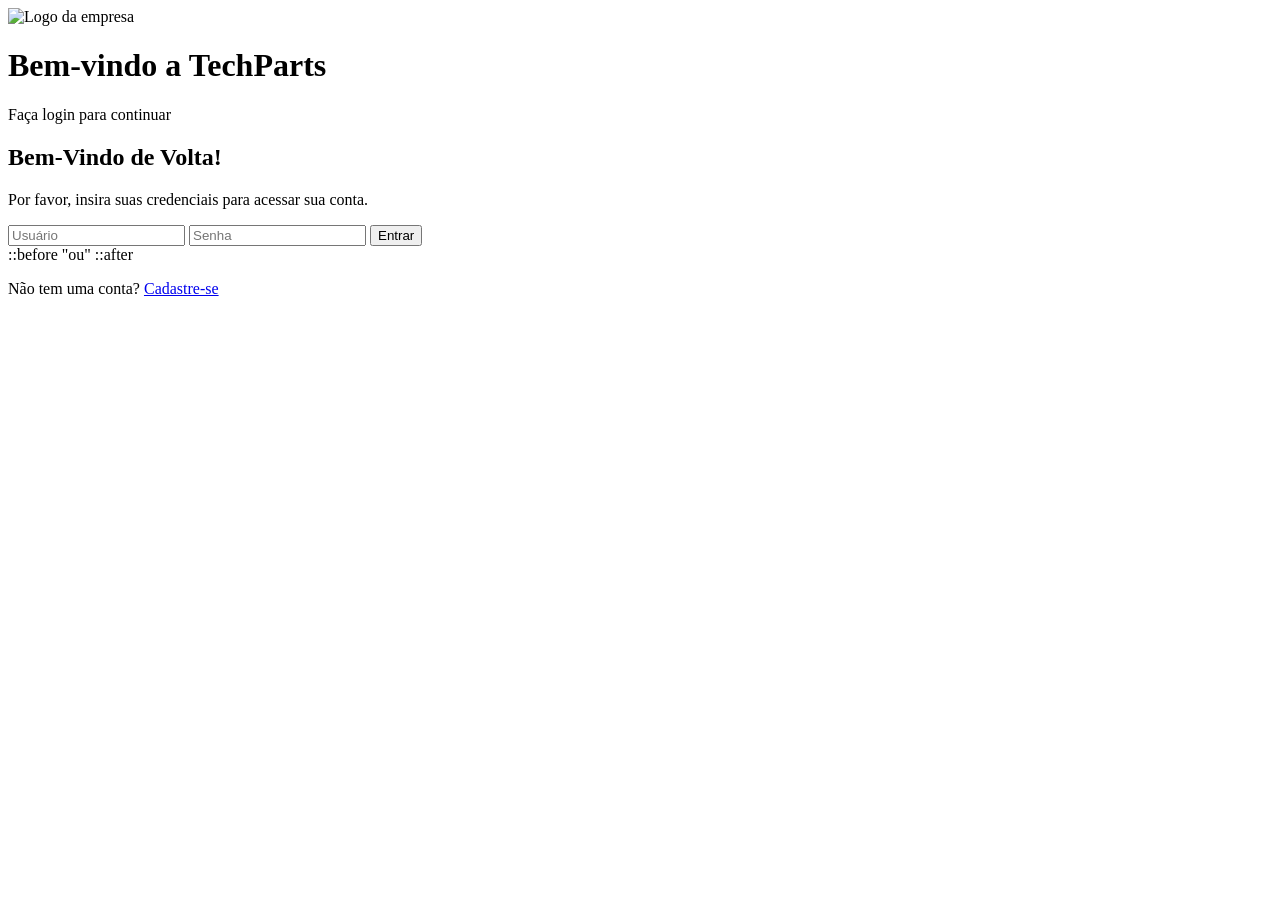
==== TechParts/index.html @ 3e7e5b4c "Inicio do Projeto" ====
<!DOCTYPE html>
<html lang="pt-br">
<head>
    <meta charset="UTF-8">
    <meta name="viewport" content="width=device-width, initial-scale=1.0">
    <title>TechParts - Industria</title>
    <link rel="stylesheet" href="teste.css">
</head>
<body> 
    <div class="parent">
        <div class="grid-login">
            <div class="logo">
                <img src="logo.png" alt="Logo da empresa">
            
                <div class="login-logo-text">
                    <h1>Bem-vindo a TechParts</h1>
                    <p>Faça login para continuar</p>
                </div>

            <h2>Bem-Vindo de Volta!</h2>
            <p>Por favor, insira suas credenciais para acessar sua conta.</p>
            </div>

            <form action="login.php" method="POST" class="login-form">
                <input type="text" name="username" placeholder="Usuário" class="input-login">
                <input type="password" name="password" placeholder="Senha" class="input-login">
                <button type="submit" class="login-button">Entrar</button>
            </form>

            <div class="login-divider">
                ::before
                "ou"
                ::after
            </div>

            <div class="login-login-footer">
                <p>Não tem uma conta? <a href="pages/cadastro.html">Cadastre-se</a></p>
            </div>
    </div>
</body>
</html>
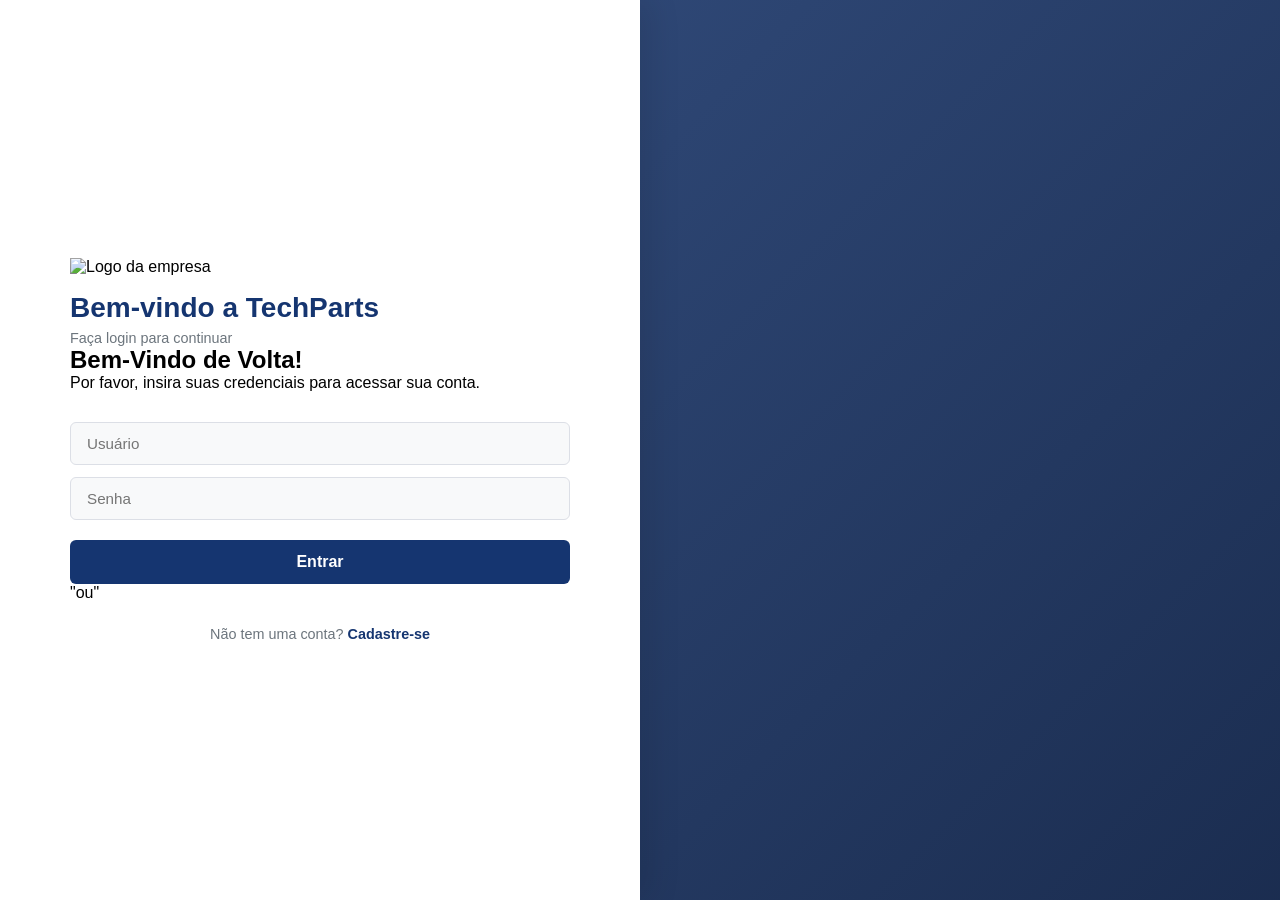
==== commit 4fe95dcf: "atualizado o index" ====
--- a/TechParts/index.html
+++ b/TechParts/index.html
@@ -4,7 +4,7 @@
     <meta charset="UTF-8">
     <meta name="viewport" content="width=device-width, initial-scale=1.0">
     <title>TechParts - Industria</title>
-    <link rel="stylesheet" href="teste.css">
+    <link rel="stylesheet" href="assets/css/style.css">
 </head>
 <body> 
     <div class="parent">
@@ -24,13 +24,11 @@
             <form action="login.php" method="POST" class="login-form">
                 <input type="text" name="username" placeholder="Usuário" class="input-login">
                 <input type="password" name="password" placeholder="Senha" class="input-login">
-                <button type="submit" class="login-button">Entrar</button>
+                <button type="submit" class="login-button" link="dashboard.html">Entrar</button>
             </form>
 
             <div class="login-divider">
-                ::before
                 "ou"
-                ::after
             </div>
 
             <div class="login-login-footer">
--- a/TechParts/assets/css/style.css
+++ b/TechParts/assets/css/style.css
@@ -0,0 +1,129 @@
+* {
+    margin: 0;
+    padding: 0;
+    box-sizing: border-box;
+    font-family: 'Segoe UI', Roboto, Helvetica, Arial, sans-serif;
+}
+
+body {
+    width: 100vw;
+    height: 100vh;
+    overflow: hidden;
+    background-color: #f4f6f9;
+}
+
+.parent {
+    display: flex;
+    width: 100vw;
+    height: 100vh;
+    background: linear-gradient(135deg, rgba(21, 53, 112, 0.85), rgba(15, 34, 71, 0.95)), 
+                url('https://images.unsplash.com/photo-1581091226825-a6a2a5aee158?q=80&w=1920') no-repeat center center / cover;
+}
+
+.grid-login {
+    width: 50%;
+    height: 100%;
+    background-color: #ffffff;
+    padding: 40px 70px;
+    display: flex;
+    flex-direction: column;
+    justify-content: center;
+    box-shadow: 10px 0 30px rgba(0, 0, 0, 0.1);
+    z-index: 10;
+    overflow-y: auto;
+}
+
+.logo {
+    margin-bottom: 20px;
+}
+
+.logo img {
+    max-width: 150px;
+    height: auto;
+    margin-bottom: 16px;
+}
+
+.login-logo-text h1 {
+    color: #153570;
+    font-size: 1.75rem;
+    font-weight: 700;
+    margin-bottom: 6px;
+}
+
+.login-logo-text p {
+    color: #6c757d;
+    font-size: 0.9rem;
+}
+
+.login-form {
+    display: flex;
+    flex-direction: column;
+    gap: 12px;
+    margin-top: 10px;
+}
+
+.input-login {
+    width: 100%;
+    padding: 12px 16px;
+    border: 1px solid #dcdfe6;
+    border-radius: 6px;
+    background-color: #f8f9fa;
+    color: #333333;
+    font-size: 0.95rem;
+    outline: none;
+    transition: all 0.2s ease;
+}
+
+.input-login:focus {
+    background-color: #ffffff;
+    border-color: #153570;
+    box-shadow: 0 0 0 3px rgba(21, 53, 112, 0.15);
+}
+
+.login-button {
+    width: 100%;
+    padding: 13px;
+    background-color: #153570;
+    color: #ffffff;
+    border: none;
+    border-radius: 6px;
+    font-size: 1rem;
+    font-weight: 600;
+    cursor: pointer;
+    transition: background-color 0.2s ease, transform 0.1s ease;
+    margin-top: 8px;
+}
+
+.login-button:hover {
+    background-color: #0e244d;
+}
+
+.login-button:active {
+    transform: scale(0.99);
+}
+
+.login-login-footer {
+    text-align: center;
+    font-size: 0.9rem;
+    color: #6c757d;
+    margin-top: 24px;
+}
+
+.login-login-footer a {
+    color: #153570;
+    font-weight: 600;
+    text-decoration: none;
+    transition: color 0.2s ease;
+}
+
+.login-login-footer a:hover {
+    text-decoration: underline;
+    color: #0e244d;
+}
+
+@media (max-width: 900px) {
+    .grid-login {
+        width: 100%;
+        padding: 30px 20px;
+    }
+}
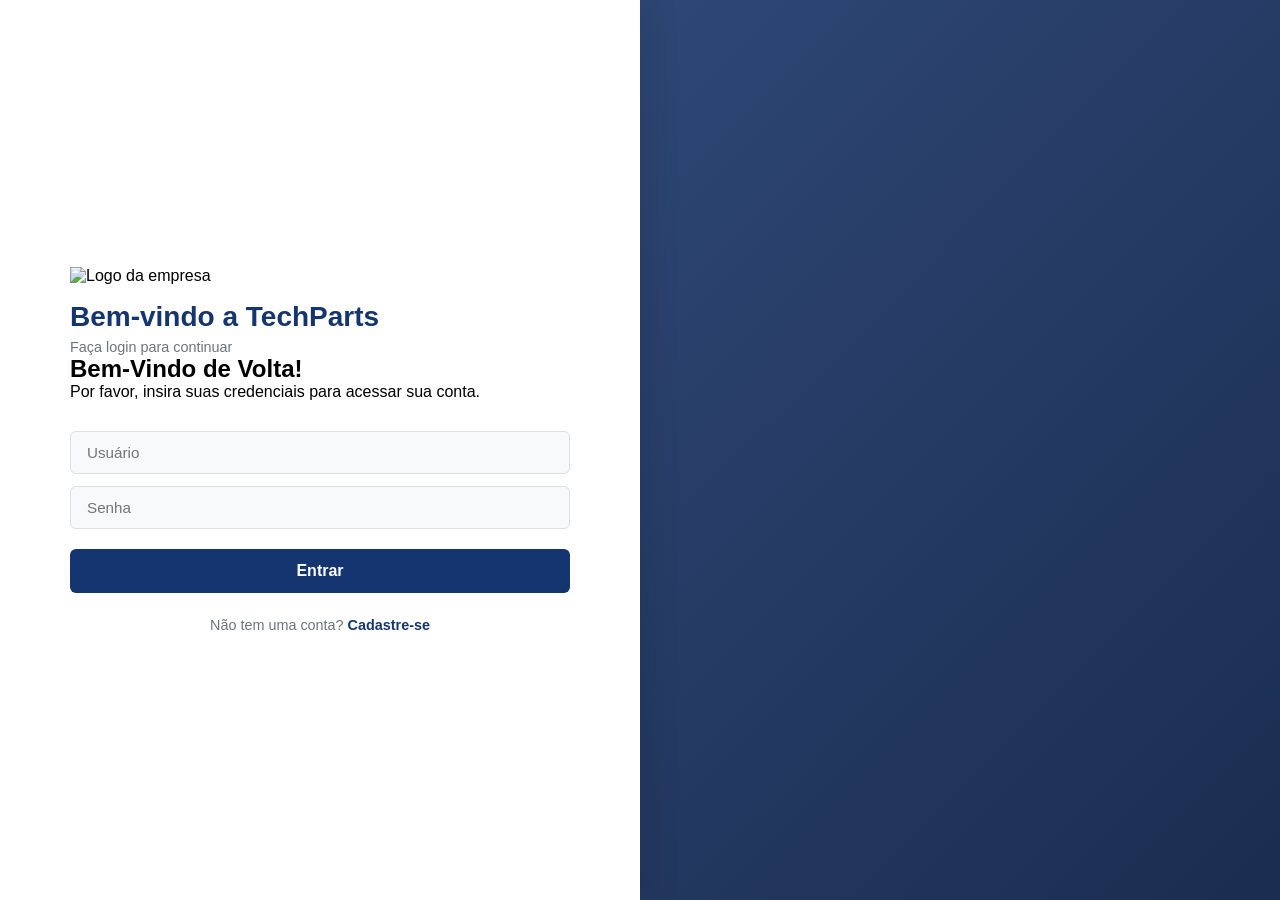
==== commit defd625e: "Add files via upload" ====
--- a/TechParts/index.html
+++ b/TechParts/index.html
@@ -1,24 +1,27 @@
 <!DOCTYPE html>
 <html lang="pt-br">
+
 <head>
     <meta charset="UTF-8">
     <meta name="viewport" content="width=device-width, initial-scale=1.0">
-    <title>TechParts - Industria</title>
+    <title>Login - TechParts</title>
     <link rel="stylesheet" href="assets/css/style.css">
 </head>
-<body> 
+
+<body>
+
     <div class="parent">
         <div class="grid-login">
             <div class="logo">
-                <img src="logo.png" alt="Logo da empresa">
-            
+                <img src="assets/IMG/logo sem fundo.png" alt="Logo da empresa">
+
                 <div class="login-logo-text">
                     <h1>Bem-vindo a TechParts</h1>
                     <p>Faça login para continuar</p>
                 </div>
 
-            <h2>Bem-Vindo de Volta!</h2>
-            <p>Por favor, insira suas credenciais para acessar sua conta.</p>
+                <h2>Bem-Vindo de Volta!</h2>
+                <p>Por favor, insira suas credenciais para acessar sua conta.</p>
             </div>
 
             <form action="login.php" method="POST" class="login-form">
@@ -27,13 +30,11 @@
                 <button type="submit" class="login-button" link="dashboard.html">Entrar</button>
             </form>
 
-            <div class="login-divider">
-                "ou"
-            </div>
 
             <div class="login-login-footer">
                 <p>Não tem uma conta? <a href="pages/cadastro.html">Cadastre-se</a></p>
             </div>
-    </div>
+        </div>
 </body>
+
 </html>
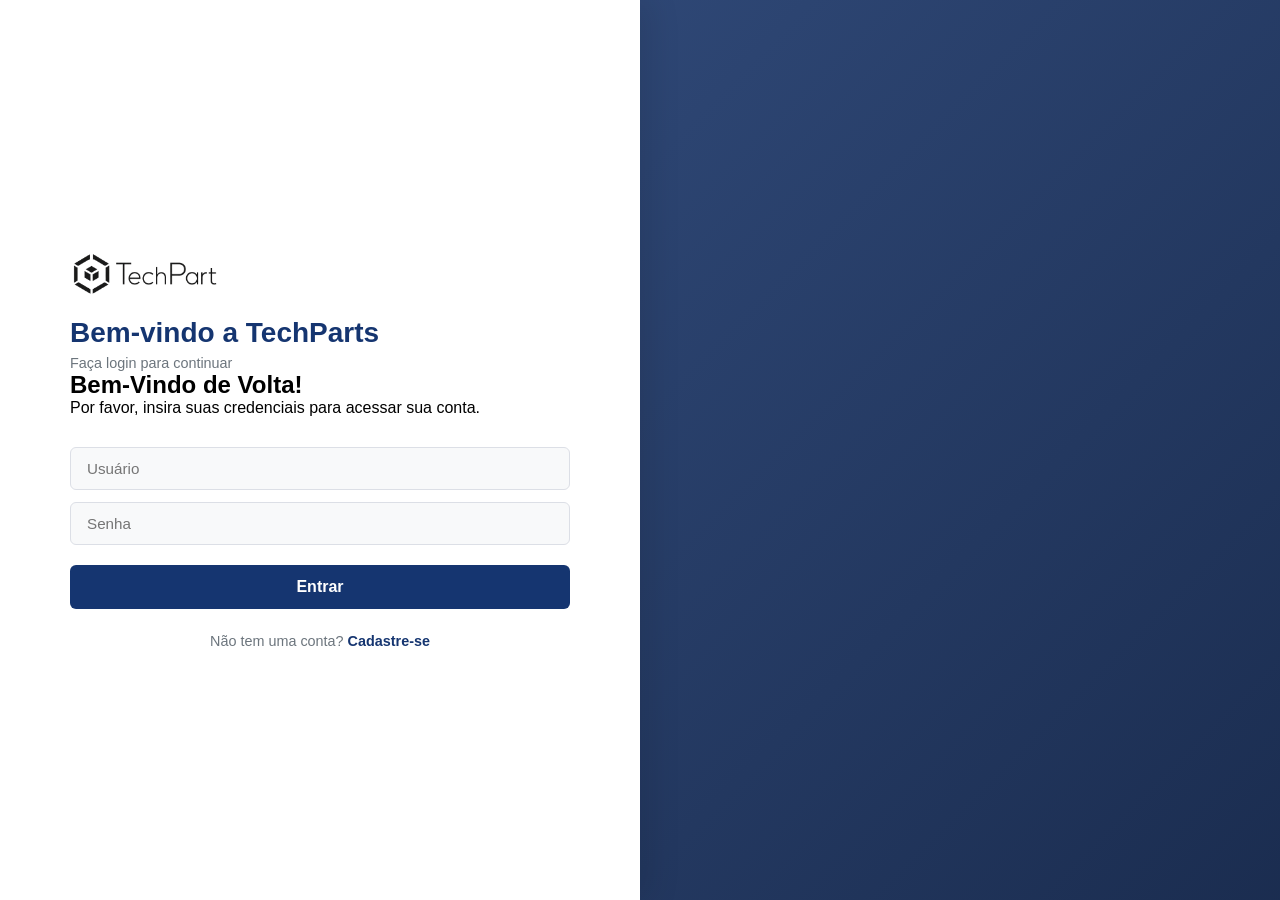
==== commit fbe48beb: "mais commit" ====
--- a/TechParts/index.html
+++ b/TechParts/index.html
@@ -13,7 +13,7 @@
     <div class="parent">
         <div class="grid-login">
             <div class="logo">
-                <img src="assets/IMG/logo sem fundo.png" alt="Logo da empresa">
+                <img src="assets/IMG/logo.png" alt="Logo da empresa">
 
                 <div class="login-logo-text">
                     <h1>Bem-vindo a TechParts</h1>
